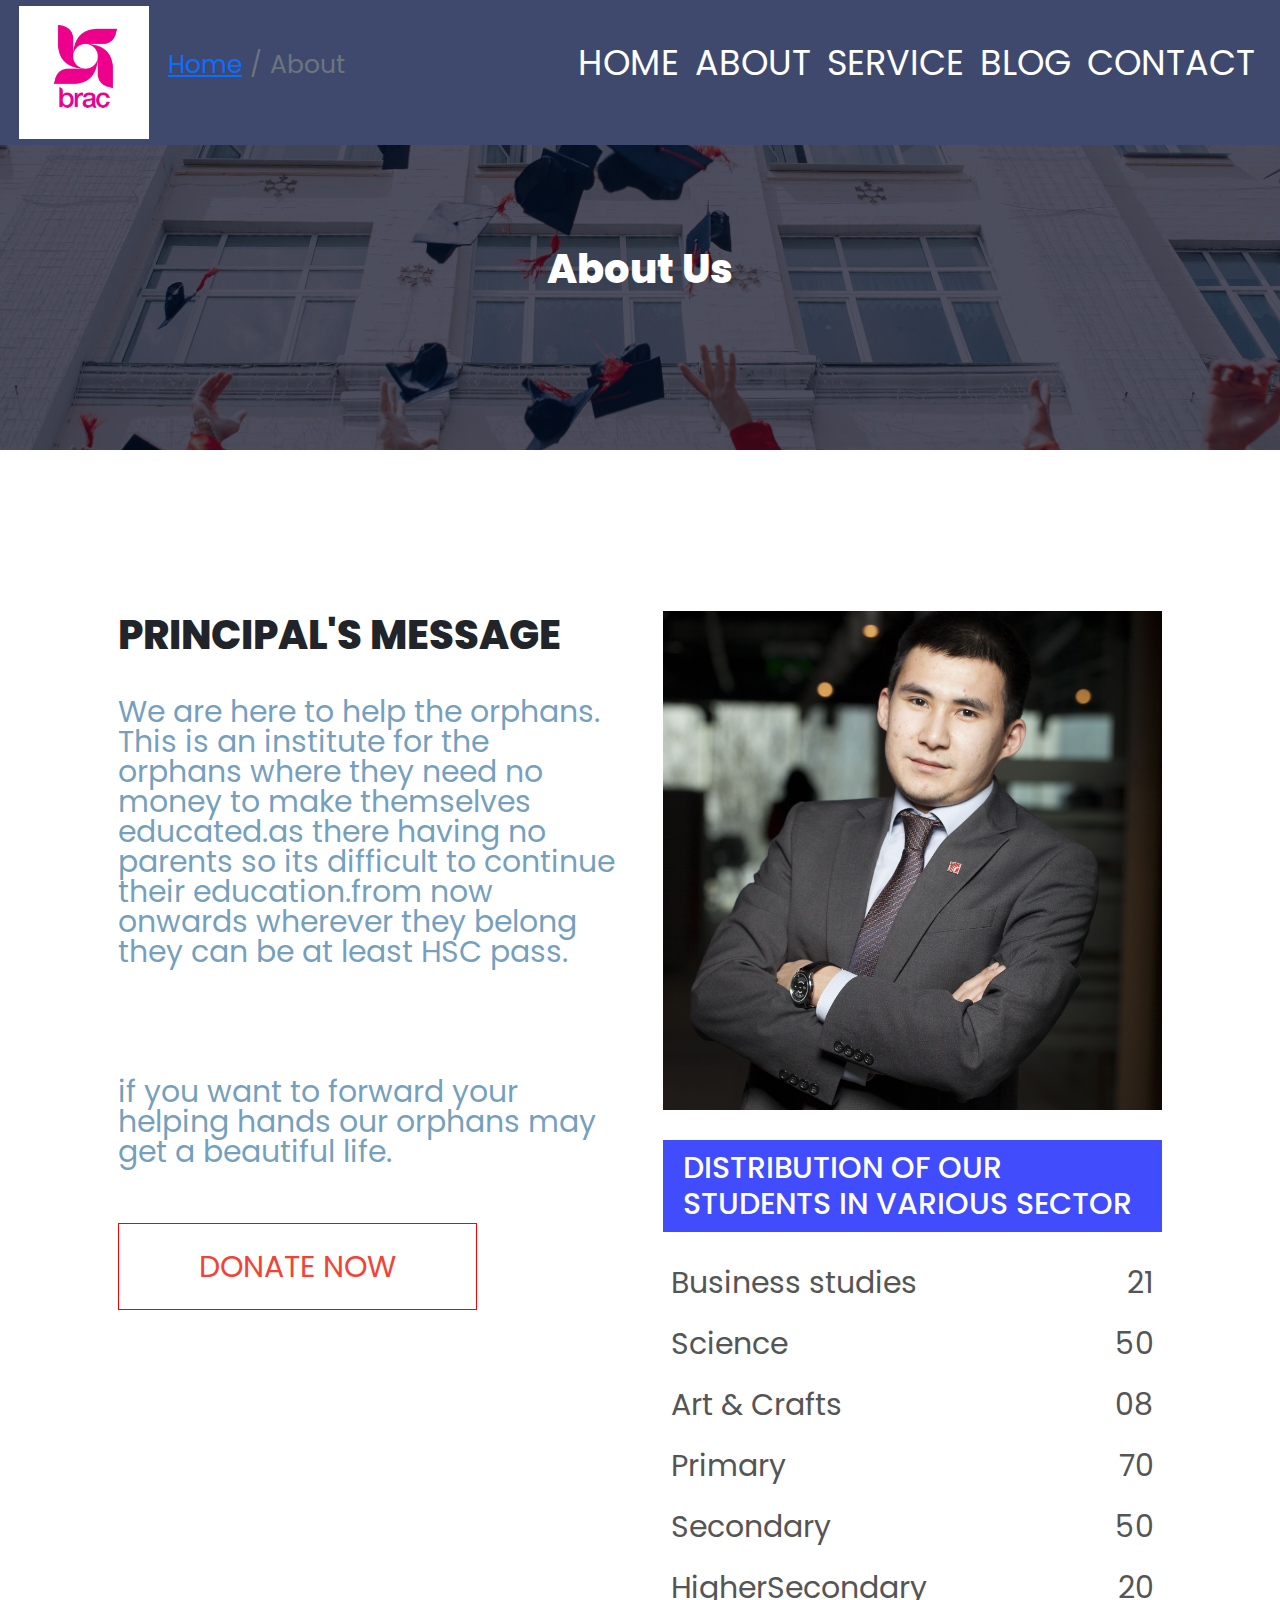
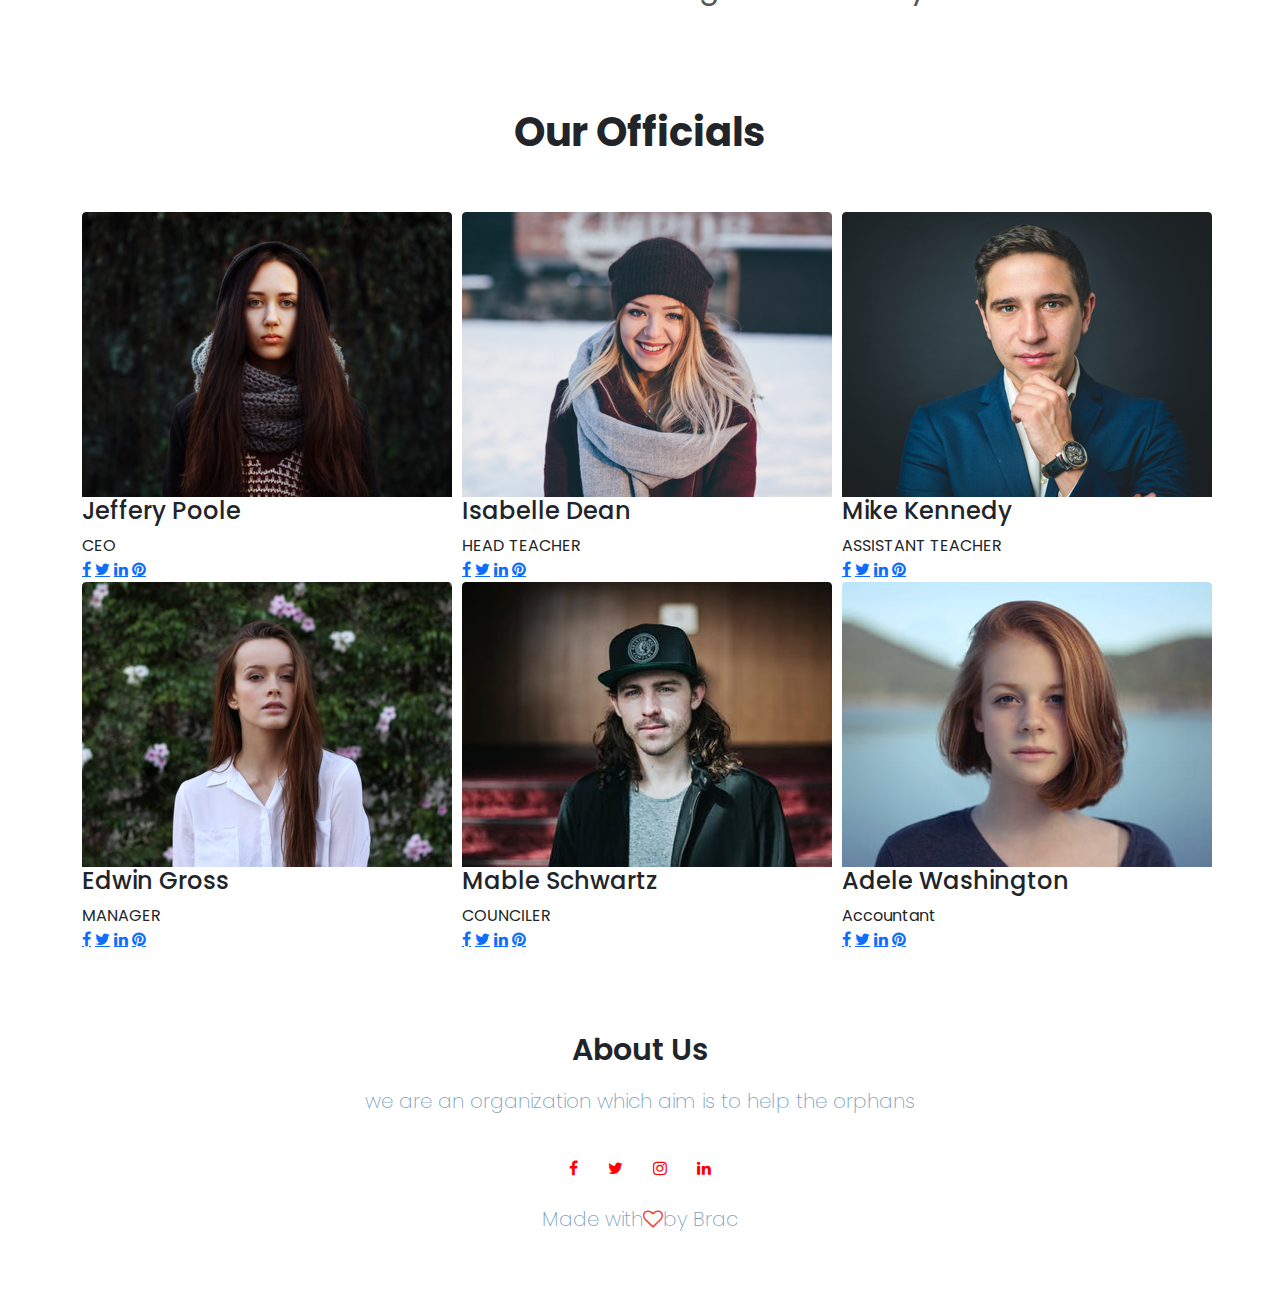
==== about.html @ e912798c "hello" ====
<!DOCTYPE html>
<html>
<head>
    
  <meta name="viewport" content="with-device-width, initial-scale=1.0">
     <title>ORPHANOS</title>
     <link  href="css/bootstrap.min.css" rel="stylesheet" />
     <script src="js/bootstrap.min.js"></script>
     <link rel="stylesheet" href="style.css">
     <link rel="preconnect" href="https://fonts.googleapis.com">
     <link href="css/animate.min.css" rel="stylesheet">
<link rel="preconnect" href="https://fonts.gstatic.com" crossorigin>
<link href="https://fonts.googleapis.com/css2?family=Poppins:ital,wght@0,400;0,600;0,700;1,200;1,300;1,600&display=swap" rel="stylesheet">
<link rel="stylesheet" href="https://stackpath.bootstrapcdn.com/font-awesome/4.7.0/css/font-awesome.min.css">
<link href="https://cdn.jsdelivr.net/npm/bootstrap@5.1.3/dist/css/bootstrap.min.css" rel="stylesheet" integrity="sha384-1BmE4kWBq78iYhFldvKuhfTAU6auU8tT94WrHftjDbrCEXSU1oBoqyl2QvZ6jIW3" crossorigin="anonymous">
<script src="https://cdn.jsdelivr.net/npm/bootstrap@5.1.3/dist/js/bootstrap.bundle.min.js" integrity="sha384-ka7Sk0Gln4gmtz2MlQnikT1wXgYsOg+OMhuP+IlRH9sENBO0LRn5q+8nbTov4+1p" crossorigin="anonymous"></script>
<style>



    .dropdown-content {
      display: none;
      position: absolute;
      background-color: #afd6f0;
      min-width: 30px;
      box-shadow: 0px 8px 16px 0px rgba(0,0,0,0.2);
      z-index: 1;
      
    }
    
    .dropdown-content a {
      float: none;
      color: rgb(250, 252, 255);
      padding-left: 12px;
      padding-right: 12px;
      text-decoration: none;
      display: block;
      text-align: left;
    }
    
    .dropdown-content a:hover {
      background-color: rgb(94, 139, 206);
    }
    
    .dropdown:hover .dropdown-content {
      display: block;
    }
    </style>


</head>
<body>
    <section class="sub-header">  
        <nav>
            <a href="index.html"><img src="./images/logo.png"class="animated bounceInLeft"> </a>
            <nav aria-label="breadcrumb">
                <ol class="breadcrumb">
                  <li class="breadcrumb-item"><a href="#">Home</a></li>
                  <li class="breadcrumb-item active" aria-current="page">About</li>
                </ol>
              </nav>
            <div class="nav-links" id="navlinks">
                <i class="fa fa-times" onclick="hideMenu()"></i>

                <ul>
                    <li><a href="index.html">HOME</a></li>
                    <li><a href="about.html">ABOUT</a></li>
                    <li class="dropdown">
                       <a class="dropbtn" href="">SERVICE</a>
                          <div class="dropdown-content">
                            <a href="course.html">COURSE</a>
                            <a href="facilities.html">FACILITIES</a>
                            <a href="testimonials.html">TESTIMONIAL</a>
                          </div>
                   </li>
                    <li><a href="blog.html">BLOG</a></li>
                    <li><a href="contact.html">CONTACT</a></li>
                </ul>

            </div>
                <i class="fa fa-bars" onclick="showMenu()"></i>
        </nav>

    <h1 class="animated bounceInDown">About Us</h1>
        
    </section>
    <!----about us content--->
    <section class="about-us">
        <div class="row">
            <div class="about-col">
                <h1>PRINCIPAL'S MESSAGE </h1>
                <p class=s>We are here to help the orphans.
                This is an institute for the orphans where they need no money to make themselves educated.as there having no parents so its difficult to continue their education.from now onwards wherever they belong they can be at least HSC pass.</p>
                <br>
                <p>if you want to forward your helping hands our orphans may get a beautiful life.</p>
                  <a href="donate.html"class="joinus-btn red-btn">DONATE NOW</a>
            </div>

            <div class="about-col">
                <img src="./images/about.jpg" class="animated bounceInRight" >
                <div class="blog-right" STYLE = "padding-top: 30px;">

                  <h3>DISTRIBUTION OF OUR STUDENTS IN VARIOUS SECTOR</h3>
                  <div>
                      <span>Business studies</span>
                      <span>21</span>
                  </div>
                  <div>
                   <span>Science</span>
                   <span>50</span>
               </div>
               <div>
                   <span>Art & Crafts</span>
                   <span>08</span>
               </div>
               <div>
                   <span>Primary</span>
                   <span>70</span>
               </div>
               <div>
                   <span>Secondary</span>
                   <span>50</span>
               </div>
               <div>
                   <span>HigherSecondary</span>
                   <span>20</span>
               </div>
              </div>
        
                
            </div>

        </div>
        
    </section>
    
    
    <section id="team-area">
        <div class="container">
            <div class="center fadeInDown">
                <h2 style="font-weight: bold;">Our Officials</h2>
                
            </div>
            <div class="row">
                <div class="col-md-4 col-sm-6 single-team">
                    <div class="inner">
                        <div class="team-img">
                            <img src="./images/team3.png" alt="">
                        </div>
                        <div class="team-content">
                            <h4>Jeffery Poole</h4>
                            <span class="desg">CEO</span>
                            <div class="team-social">
                                <a class="fa fa-facebook" href="#"></a>
                                <a class="fa fa-twitter" href="#"></a>
                                <a class="fa fa-linkedin" href="#"></a>
                                <a class="fa fa-pinterest" href="#"></a>
                            </div>
                        </div>
                    </div>
                </div>
                <div class="col-md-4 col-sm-6 single-team">
                    <div class="inner">
                        <div class="team-img">
                            <img src="./images/team2.png" alt="">
                        </div>
                        <div class="team-content">
                            <h4>Isabelle Dean</h4>
                            <span class="desg">HEAD TEACHER</span>
                            <div class="team-social">
                                <a class="fa fa-facebook" href="#"></a>
                                <a class="fa fa-twitter" href="#"></a>
                                <a class="fa fa-linkedin" href="#"></a>
                                <a class="fa fa-pinterest" href="#"></a>
                            </div>
                        </div>
                    </div>
                </div>
                <div class="col-md-4 col-sm-6 single-team">
                    <div class="inner">
                        <div class="team-img">
                            <img src="./images/team1.png" alt="">
                        </div>
                        <div class="team-content">
                            <h4>Mike Kennedy</h4>
                            <span class="desg">ASSISTANT TEACHER</span>
                            <div class="team-social">
                                <a class="fa fa-facebook" href="#"></a>
                                <a class="fa fa-twitter" href="#"></a>
                                <a class="fa fa-linkedin" href="#"></a>
                                <a class="fa fa-pinterest" href="#"></a>
                            </div>
                        </div>
                    </div>
                </div>
                <div class="col-md-4 col-sm-6 single-team">
                    <div class="inner">
                        <div class="team-img">
                            <img src="./images/team4.png" alt="">
                        </div>
                        <div class="team-content">
                            <h4>Edwin Gross</h4>
                            <span class="desg">MANAGER</span>
                            <div class="team-social">
                                <a class="fa fa-facebook" href="#"></a>
                                <a class="fa fa-twitter" href="#"></a>
                                <a class="fa fa-linkedin" href="#"></a>
                                <a class="fa fa-pinterest" href="#"></a>
                            </div>
                        </div>
                    </div>
                </div>
                <div class="col-md-4 col-sm-6 single-team">
                    <div class="inner">
                        <div class="team-img">
                            <img src="./images/team5.png" alt="">
                        </div>
                        <div class="team-content">
                            <h4>Mable Schwartz</h4>
                            <span class="desg">COUNCILER</span>
                            <div class="team-social">
                                <a class="fa fa-facebook" href="#"></a>
                                <a class="fa fa-twitter" href="#"></a>
                                <a class="fa fa-linkedin" href="#"></a>
                                <a class="fa fa-pinterest" href="#"></a>
                            </div>
                        </div>
                    </div>
                </div>
                <div class="col-md-4 col-sm-6 single-team">
                    <div class="inner">
                        <div class="team-img">
                            <img src="./images/team6.png" alt="">
                        </div>
                        <div class="team-content">
                            <h4>Adele Washington</h4>
                            <span class="desg">Accountant</span>
                            <div class="team-social">
                                <a class="fa fa-facebook" href="#"></a>
                                <a class="fa fa-twitter" href="#"></a>
                                <a class="fa fa-linkedin" href="#"></a>
                                <a class="fa fa-pinterest" href="#"></a>
                            </div>
                        </div>
                    </div>
                </div>
            </div>
        </div>
    </section>

     <!----footer---->
     <section class="footer">
         <h4>About Us</h4>
         <p>we are an organization which aim is to help the orphans</p>
         <div class="icons">
            <i class="fa fa-facebook"></i>
            <i class="fa fa-twitter"></i>
            <i class="fa fa-instagram"></i>
            <i class="fa fa-linkedin"></i>
         </div>
         <p>Made with<i class="fa fa-heart-o"></i>by Brac</p>

     </section>





<!---JAVASCRIPT FOR TOOGLE MENU--->
<script>
    var navlinks = document.getElementById("navlinks");
    function showMenu(){
        navlinks.style.right="0";
    }
    function hideMenu(){
        navlinks.style.right="-200px";
    }

</script>
</body>
</html>
---- style.css ----
*{
    margin: 0;
    padding: 0;
    font-family: 'Poppins', sans-serif;
  }
  .header{
      min-height: 100vh;
      width: 100%;  
      background-position: center;
      background-size: cover;
      position: relative; 
  
}
  .breadcrumb-item{
      font-size: 25px;
  }
  nav{
      display:flex;
      padding:0.5% 1.5%;
      justify-content:space-between;
      align-items:center;
      background: #3e496d;
  }
   nav img {
       width: 130px;
  } 
   .nav-links{
       flex:1;
       text-align:right;  
   }
  .nav-links ul li {
      list-style:none;
      display:inline-block;
      padding: 8px 6px;
      position: relative;
      
  }
  .nav-links ul li a {
      color: #fff;
      text-decoration:none;
      font-size: 35px;
  }

  .nav-links ul li::after{
      content:'';
      width:0%;
      height: 2px;
      background: #f44336;
      display: block;
      margin:auto;
      transition:0.5s;
  }
  .nav-links ul li:hover::after{
      width: 100%;
  }
  .text-box{
      width:95%;
      color:#fff;
      position:absolute;
      top:50%;
      left:50%;
      transform:translate(-50%,-50%);
      text-align:center;
      
  }
  .text-box h1{
      font-size:130px;
    color: #e7ecf7;
    font:bolder;
    background-color: rgb(0, 0, 0,0.5);
    width: 50%;
    position: relative;
    left: 25%;
    
  }
  .text-box p {
      margin: 20px 0 50px;
      font-size:60px;
      color:#fff;
      background-color: rgb(0, 0, 0,0.5);
      width: 50%;
      position: relative;
      left: 25%;
  }





  .btn {
    border-radius: 4px;
    background-color: #f4511e;
    border: none;
    color: #FFFFFF;
    text-align: center;
    font-size: 28px;
    padding: 20px;
    width: 200px;
    transition: all 0.5s;
    cursor: pointer;
    margin: 5px;
  }
  
  .btn span {
    cursor: pointer;
    display: inline-block;
    position: relative;
    transition: 0.5s;
  }
  
  .btn span:after {
    content: '\00bb';
    position: absolute;
    opacity: 0;
    top: 0;
    right: -20px;
    transition: 0.5s;
  }
  
  .btn:hover span {
    padding-right: 25px;
  }
  
  .btn:hover span:after {
    opacity: 1;
    right: 0;
  }







.joinus-btn{
    display: inline-block;
    text-decoration: none;
    color:#fff;
    border: 5px solid rgb(62, 12, 179);
    padding: 20px 80px;
    font-size: 30px;
    background: rgb(67, 131, 216);
    position:relative;
    cursor: pointer;
}
.joinus-btn:hover{
    border:1px solid #f44336;
    background: #f44336;
    transition: 1s;
}
nav .fa{
    display: none;
}


@media(max-width:1000px){
    .text-box h1{
        font-size:50px;
    } 
   .nav-links ul li {
       display: block;
   }
   .nav-links{
       position: fixed;
       background:#d82727;
       height:100vh;
       width:200px;
       top:0;
       right:-200px;
       text-align: left;
       z-index:2;
       transition: 1s;
   }
    nav .fa {
        display:block;
        color: #fff;
        margin:10px;
        font-size:22px;
        cursor: pointer;
    }
    .nav-links ul {
        padding:30px
    }
}
/*-----course--*/
.course{
    width:80%;
    margin:auto;
    text-align: center;
    padding-top: 100px;
}
h1{
    font-size: 40px;
    font-weight: 800;
}

p{
    color: rgba(20, 96, 146, 0.603);
    font-size: 30px;
    font-weight: 400;
    line-height: 30px;
    padding: 10px;
}
.row{
    margin-top: 5%;
    display: flex;
    justify-content: space-between;
}
.course-col{
    flex-basis: 31%;
    background: #c8d5ee75;
    border-radius: 10px;
    margin-bottom: 5%;
    padding: 20px 12px;
    box-sizing: border-box;
    transition: 0.5s;
}
h2 {
    text-align: center;
    font-weight: 600;
    font-size:40px;
    margin: 10px 0;
}
.course-col:hover{
    box-shadow: 0 0 40px 20px rgba(27, 5, 128, 0.2);
}
@media(max-width:1000px)
{
    .row{
        flex-direction: column;
    }
}
/*-----campus--*/
.campus{
    width:80%;
    margin:auto;
    text-align: center;
    padding-top: 50px;
}
.campus-col {
    flex-basis:32%;
    border-radius: 10px;
    margin-bottom: 30px;
    position: relative;
    overflow: hidden;
} 
.campus-col img{
    width: 100%;
    display: block;
}
.layer{
    background: transparent;
    height:100%;
    width:100%;
    position:absolute;
    top:0;
    left:0;
    transition: 0.5s;
}
.layer:hover{
    background:rgb(166, 193, 241)
}
.layer h3  {
    width:100%;
    font-weight: 700;
    color: #fff;
    font-size: 40px;
    bottom: 0;
    left: 50%;
    transform: translateX(-50%);
    position: absolute;
    opacity:0;
    transition: 0.5%;
}
.layer:hover h3{
    bottom:49%;
    opacity:1;
}

/*-----facilities--*/
.facilities{
    width:80%;
    margin:auto;
    text-align: center;
    padding-top: 100px;
}
.facilities-col{
flex-basis:31%;
border-radius: 10px;
margin-bottom: 5%;
text-align: left;

} 
.facilities-col img{
width: 100%;
border-radius: 10px;
}
.facilities-col p{
    padding: 0;
}
.facilities-col h3{
    font-size: 35px;
    margin-top: 16px;
    margin-bottom: 15px;
    text-align: left;
}
/*-----testimonial--*/
.testimonial{
    width:80%;
    margin:auto;
    text-align: center;
    padding-top: 100px;

}
.testimonial-col{
    flex-basis:44%;
    border-radius: 10px;
    margin-bottom: 5%;
    text-align: left;
    background: rgba(218, 236, 243, 0.932);
    padding: 25px;
    cursor: pointer;
    display: flex;
    } 
    .testimonial-col img{
    height: 40px;
    margin-right: 5px;
    margin-left: 30px;
    border-radius: 50px;
    }
    .testimonial-col p{
        padding: 0;
        font-size: 25px;
        font-weight: 400;
    }
    .testimonial-col h3{
        font-size: 30px;
        margin-top: 16px;
        margin-bottom: 15px;
        text-align: left;
    }
    .testimonial-col .fa{
        color: gold;
    }
    @media(max-width:1000px){
        .testimonial-col img{
           
            margin-right: 15px;
            margin-left: 0px;
            
    }
}

/*----call it to action----*/
.cta{
    
    margin: auto;
    width: 80%;
    background-image: linear-gradient(rgba(4,9,30,0.7),rgba(4,9,30,0.7)),url(images/banner2.png); 
    background-position: center;
    background-size: cover;
    text-align: center;
    padding : 100px ;
    border-radius: 10px;
}
.cta h1{
    color: white;
    margin-bottom: 40px;
    padding: 0;
    font-size: 50px;
}
@media(max-width:1000px){

    .cta h1{
        font-size: 50px;
    }
    
    
}
            
/*----footer----*/
.footer{
    width:100%;
    text-align: center;
    padding: 30px 0;

}
.footer h4 {
    font-size: 30px;
    margin-top: 50px;
    font-weight: 600;
}

.footer p {
    font-size: 20px;
    font-weight: 250;
}
.icons .fa {
    color: red;
    margin:0 13px;
    cursor: pointer;
    padding: 18px 0;
}
.fa-heart-o{
     color: #f44336;

}
 
/*----about us----*/
.sub-header{
    height: 50vh;
    width: 100%;
    background-image: linear-gradient(rgba(4,9,30,0.7),rgba(4,9,30,0.7)),url(images/background.jpg); 
    background-position: center;
    background-size: cover;
    text-align: center;
    color: #fff;
}
.sub-header h1{
    margin-top: 100px;
}
.about-us {
    width: 80%;
    margin: auto;
    padding-top: 80px;
    padding-bottom: 50px;
}
.about-col{
    flex-basis: 48%;
    padding: 30px 2px;

}
.about-col img{
    width: 100%;
}
.about-col h1{
    padding-top: 0;
}
.about-col p {
   
    padding: 30px 0 40px;
}
.red-btn{
    border: 1px solid red;
    background: transparent;
    color: #f44336;
}

.red-btn:hover{
    color: #fff;
}

/*----our courses----*/
.subb-header{
    height: 50vh;
    width: 100%;
    background-image: linear-gradient(rgba(4,9,30,0.7),rgba(4,9,30,0.7)),url(images/background.jpg); 
    background-position: center;
    background-size: cover;
    text-align: center;
    color: #fff;
}
.subb-header h1{
    margin-top: 50px;
    font-size: 60px;
}

/*-------blogcontent-------*/
.subbb-header{
    height: 50vh;
    width: 100%;
    background-position: center;
    background-size: cover;
    text-align: center;
    color: #fff;
}
.subbb-header h1{
    margin-top: 50px;
    font-size: 60px;

}
.blog-content{
    width: 80%;
    margin: auto;
    padding: 60px 0;

}

.blog-left {
    flex-basis: 65%;
}
.blog-left img{
    width: 100%;
    padding-left: 20px;
}
.blog-left h2 {
    color: #222;
    font-weight: 600;
    margin: 30px 0;
}
.blog-left h2{
    color: #222;
    font-weight: 600;
    margin: 30px 0;

}

.blog-left p{
    color:#222;
    padding: 0;
}
.blog-right{
    flex-basis: 32%;
}
.blog-right h3{
    background:#414dfc;
    color: white;
    padding: 10px 20px;
    font-size: 30px;
    margin-bottom: 20px;
}
.blog-right div {
    display: flex;
    align-items: center;
    justify-content: space-between;
    color:#555;
    padding:8px;
    box-sizing: border-box;
    font-size: 30px;
    font-weight: 300px;
}

.comment-box{
    border: 1px solid #ccc;
    margin: 50px 0;
    padding: 10px 20px;

}
.comment-box h3{
    font-size: 30px;
    text-align: left;
    font-weight: 600;
   
}
.comment-form input, .comment-form textarea{
    width: 100%;
    padding:10px;
    margin: 15px 0;
    box-sizing: border-box;
    border: none;
    outline: none;
    background:#f0f0f0;
}
.comment-form button{
    margin: 10px 0;
}
@media(max-width:1000px){
  .subb-header h1{
      font-size: 24px;
  }
  }



/*-------contact-------*/
.location{
    width: 80%;
    margin: auto;
    padding: 80px 0;
}
.location iframe {
    width:100%;
}
.contact-us{
    width:80%;
    margin: auto;
}
.contact-col{
    flex-basis: 48%;
    margin-bottom: 30px;
}
.contact-col div{
    display: flex;
    align-items: center;
    margin-bottom: 40px;

}
.contact-col div .fa{
    font-size: 28px;
    color: #f44336;
    margin:10px;
    margin-right: 30px;
}

.contact-col div p{
    padding:0;
}
.contact-col div h5{
    font-size: 20px;
    margin-bottom:5px ;
    color:#555;
    font-weight: 600;
}
.contact-col input, .contact-col textarea{

    width: 100%;
    padding:15px;
    margin-bottom: 17px;
    outline:none;
    border:1px solid #ccc;
    
}
.flip-card {
    background-color: transparent;
    width: 400px;
    height: 400px;
    perspective: 1000px;
  }
  
  .flip-card-inner {
    position: relative;
    width: 100%;
    height: 100%;
    text-align: center;
    transition: transform 0.6s;
    transform-style: preserve-3d;
    box-shadow: 0 4px 8px 0 rgba(0,0,0,0.2);
  }
  
  .flip-card:hover .flip-card-inner {
    transform: rotateY(180deg);
  }
  
  .flip-card-front, .flip-card-back {
    position: absolute;
    width: 100%;
    height: 100%;
    -webkit-backface-visibility: hidden;
    backface-visibility: hidden;
  }
  
  .flip-card-front {
    background-color: white;
    color: black;
    padding-top: 20px;
  }
  
  .flip-card-back {
      padding-top: 70px;
    background-color: #f5f5f5;
    color: red;
    transform: rotateY(180deg);
  }









  #recent-works {
    background-color: #f5f5f5;
    padding-bottom: 70px;
    border-bottom: 4px solid red;

    
}



  .recent-work-wrap {
    position: relative;
    overflow: hidden;
    
}



.recent-work-wrap img {
    width: 100%;
}

.recent-work-wrap .recent-work-inner {
    top: 0;
    background: transparent;
    opacity: .8;
    width: 100%;
    padding-left: 0px;
    border-radius: 0;
    margin-bottom: 0;
}

.recent-work-wrap .overlay {
    position: absolute;
    top: 0;
    left: 0;
    width: 100%;
    height: 100%;
    opacity: 0;
    border-radius: 0;
    background: rgba(0, 0, 0, 0.7);
    color: #fff;
    vertical-align: middle;
    -webkit-transition: opacity 500ms;
    transition: opacity 500ms;
    padding: 0px;
    text-align: start;
    display: -webkit-box;
    display: -ms-flexbox;
    display: flex;
    -webkit-box-orient: vertical;
    -webkit-box-direction: normal;
    -ms-flex-direction: column;
    flex-direction: column;
    -webkit-box-pack: center;
    -ms-flex-pack: center;
    justify-content: center;
}

.recent-work-wrap .overlay .preview {
    color: #fff;
    height: 5000px;
    width: 5000px;
    display: inline-block;
    
}

.recent-work-wrap:hover .overlay {
    opacity: 1;
}


.img-fluid {
        max-width: 100%;
}

ul.sidebar-gallery {
    list-style: none;
    padding: 0;
    margin: 0;
}




.sidebar-gallery li {
    display: inline-block;
    margin: 15px 0;
    width: 50%;
    float: left;
}

.sidebar-gallery li a {
    border-radius: 4px;
    display: block;
    padding: 0 5px
}


.sidebar-gallery li a  img {
    width: 100%;
}
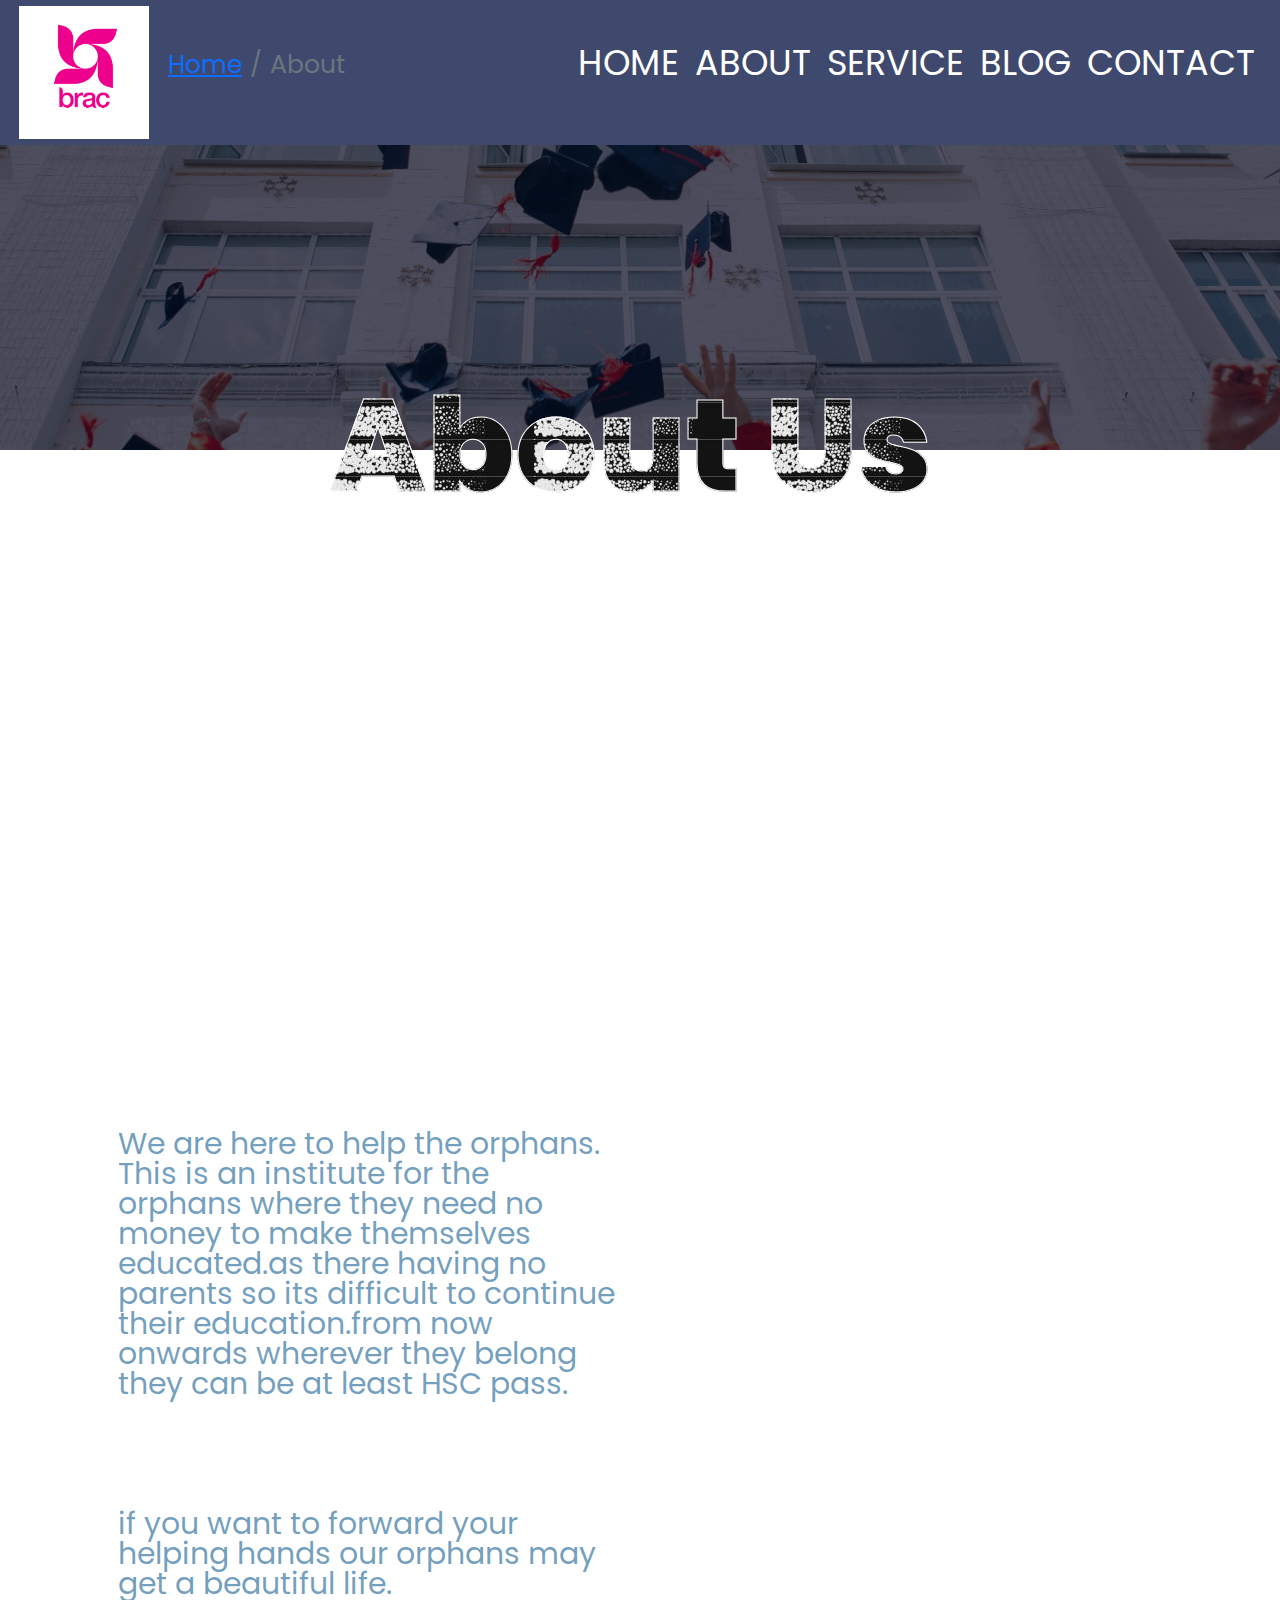
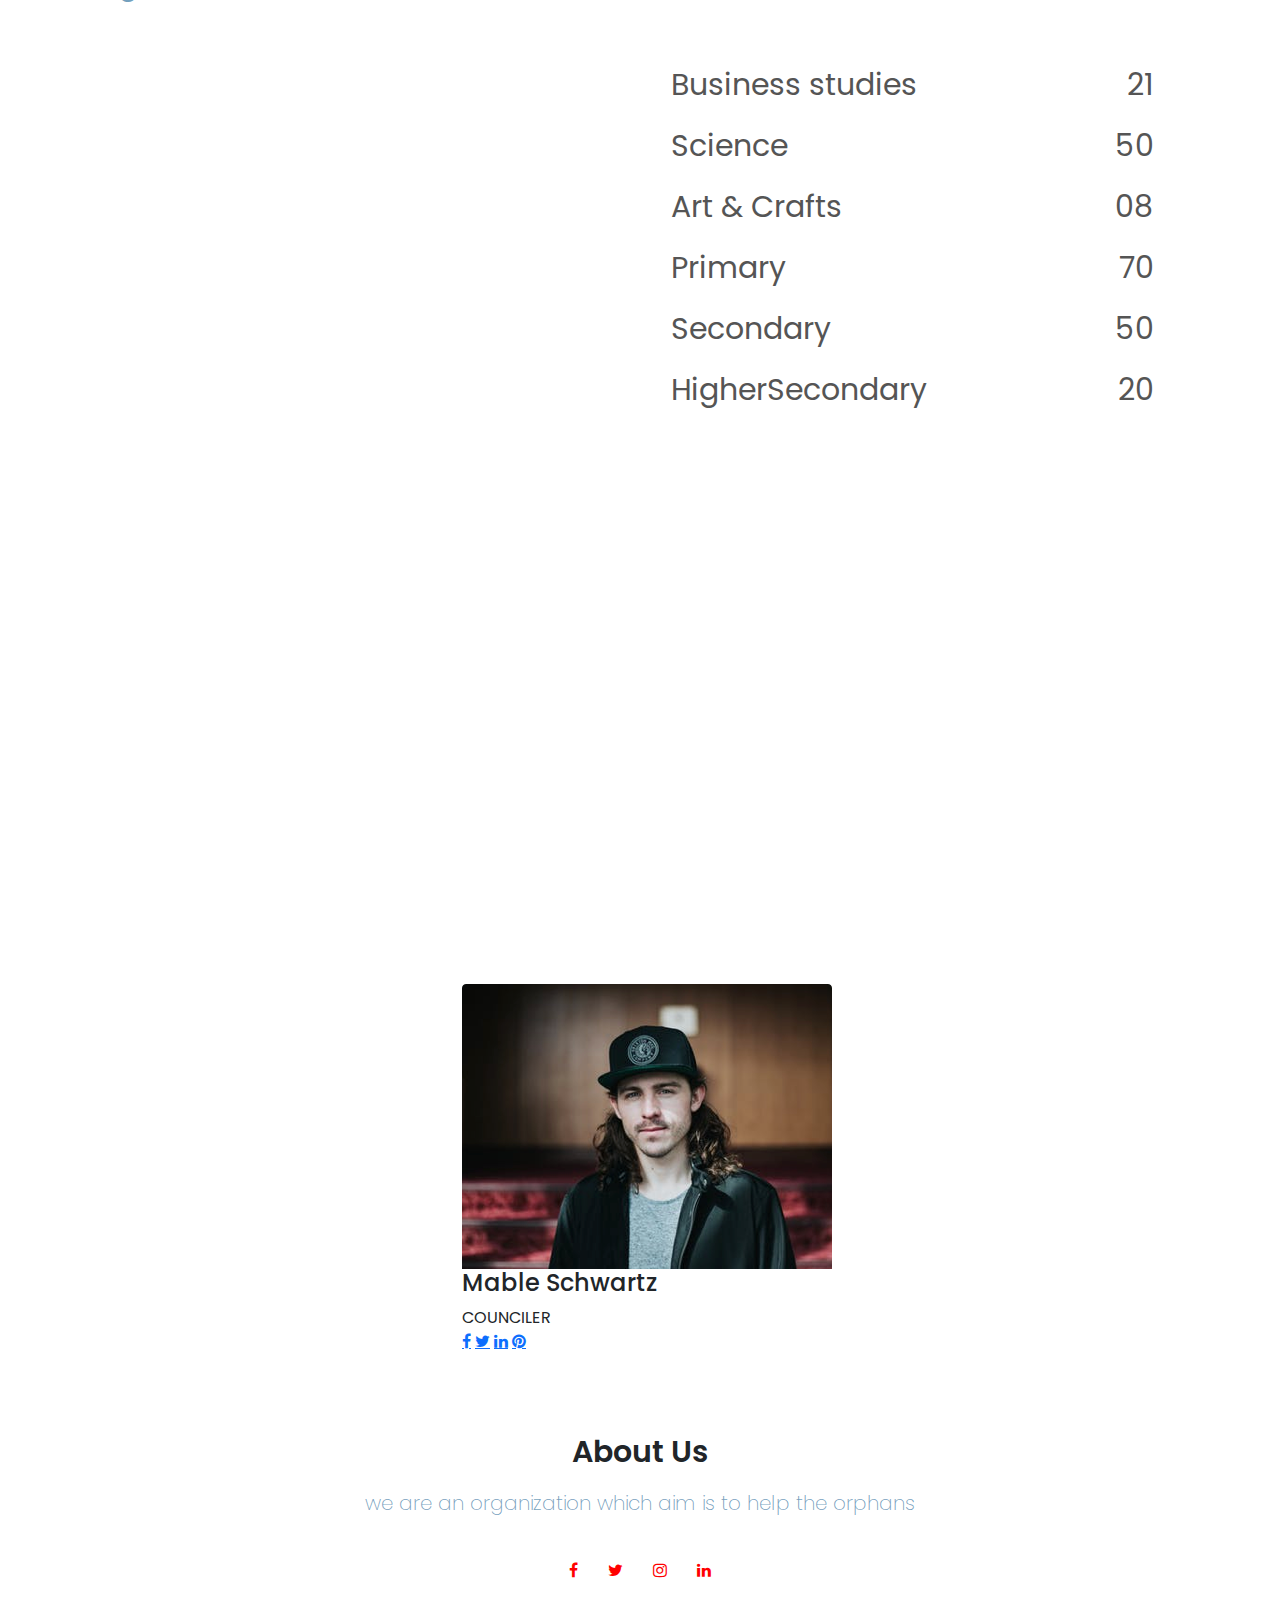
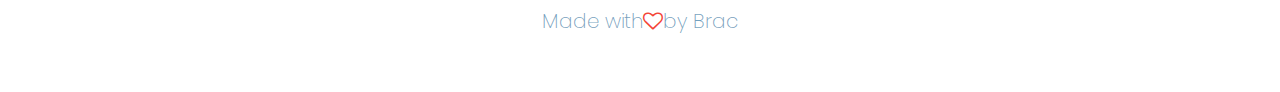
==== commit 37296552: "final" ====
--- a/about.html
+++ b/about.html
@@ -9,6 +9,7 @@
      <link rel="stylesheet" href="style.css">
      <link rel="preconnect" href="https://fonts.googleapis.com">
      <link href="css/animate.min.css" rel="stylesheet">
+     <link rel="stylesheet" href="https://unpkg.com/aos@next/dist/aos.css" />
 <link rel="preconnect" href="https://fonts.gstatic.com" crossorigin>
 <link href="https://fonts.googleapis.com/css2?family=Poppins:ital,wght@0,400;0,600;0,700;1,200;1,300;1,600&display=swap" rel="stylesheet">
 <link rel="stylesheet" href="https://stackpath.bootstrapcdn.com/font-awesome/4.7.0/css/font-awesome.min.css">
@@ -44,12 +45,34 @@
     
     .dropdown:hover .dropdown-content {
       display: block;
-    }
+      
+    }
+    .vdo video{
+       
+    width: 100%;
+    height:.10%;
+}
+
+
+
+    #preloader {
+    background: black url(./images/ben-redblock-loading.gif) no-repeat center center;
+    height: 100vh;
+    background-size: 30%;
+    width: 100%;
+    position: fixed;
+    z-index: 100;
+}
     </style>
 
+
+<script src="./touch.js"></script>
 
 </head>
 <body>
+    <div id="preloader">
+
+    </div>
     <section class="sub-header">  
         <nav>
             <a href="index.html"><img src="./images/logo.png"class="animated bounceInLeft"> </a>
@@ -81,26 +104,38 @@
                 <i class="fa fa-bars" onclick="showMenu()"></i>
         </nav>
 
-    <h1 class="animated bounceInDown">About Us</h1>
         
+        <div class="vdo">
+           
+        <video src="./videos/Orphan School.mp4" autoplay loop muted ></video>
+        
+    </div>
+    
+   
     </section>
+    <div class="text-box">
+    <h1 class="animated bounceInDown" style= "font-size: 130px;"    >About Us</h1>
+   
+</div>
+  
     <!----about us content--->
-    <section class="about-us">
+    <section class="about-us" style="padding-top: 40%;">
+         
         <div class="row">
             <div class="about-col">
-                <h1>PRINCIPAL'S MESSAGE </h1>
-                <p class=s>We are here to help the orphans.
+                <h1 data-aos="fade-right">PRINCIPAL'S MESSAGE </h1>
+                <p class=>We are here to help the orphans.
                 This is an institute for the orphans where they need no money to make themselves educated.as there having no parents so its difficult to continue their education.from now onwards wherever they belong they can be at least HSC pass.</p>
                 <br>
                 <p>if you want to forward your helping hands our orphans may get a beautiful life.</p>
-                  <a href="donate.html"class="joinus-btn red-btn">DONATE NOW</a>
+                  <a href="donate.html"class="joinus-btn red-btn" data-aos="fade-up">DONATE NOW</a>
             </div>
 
             <div class="about-col">
-                <img src="./images/about.jpg" class="animated bounceInRight" >
-                <div class="blog-right" STYLE = "padding-top: 30px;">
-
-                  <h3>DISTRIBUTION OF OUR STUDENTS IN VARIOUS SECTOR</h3>
+                <img src="./images/about.jpg" data-aos="fade-left" >
+                <div class="blog-right" >
+
+                  <h3 data-aos="fade-left">DISTRIBUTION OF OUR STUDENTS IN VARIOUS SECTOR</h3>
                   <div>
                       <span>Business studies</span>
                       <span>21</span>
@@ -138,11 +173,11 @@
     <section id="team-area">
         <div class="container">
             <div class="center fadeInDown">
-                <h2 style="font-weight: bold;">Our Officials</h2>
+                <h2 style="font-weight: bold;" data-aos="fade-right">Our Officials</h2>
                 
             </div>
             <div class="row">
-                <div class="col-md-4 col-sm-6 single-team">
+                <div class="col-md-4 col-sm-6 single-team" data-aos="fade-up-right">
                     <div class="inner">
                         <div class="team-img">
                             <img src="./images/team3.png" alt="">
@@ -159,7 +194,7 @@
                         </div>
                     </div>
                 </div>
-                <div class="col-md-4 col-sm-6 single-team">
+                <div class="col-md-4 col-sm-6 single-team" data-aos="fade-up">
                     <div class="inner">
                         <div class="team-img">
                             <img src="./images/team2.png" alt="">
@@ -176,7 +211,7 @@
                         </div>
                     </div>
                 </div>
-                <div class="col-md-4 col-sm-6 single-team">
+                <div class="col-md-4 col-sm-6 single-team" data-aos="fade-up-left">
                     <div class="inner">
                         <div class="team-img">
                             <img src="./images/team1.png" alt="">
@@ -193,12 +228,12 @@
                         </div>
                     </div>
                 </div>
-                <div class="col-md-4 col-sm-6 single-team">
+                <div class="col-md-4 col-sm-6 single-team" data-aos="fade-up-right">
                     <div class="inner">
                         <div class="team-img">
                             <img src="./images/team4.png" alt="">
                         </div>
-                        <div class="team-content">
+                        <div class="team-content" >
                             <h4>Edwin Gross</h4>
                             <span class="desg">MANAGER</span>
                             <div class="team-social">
@@ -227,7 +262,7 @@
                         </div>
                     </div>
                 </div>
-                <div class="col-md-4 col-sm-6 single-team">
+                <div class="col-md-4 col-sm-6 single-team" data-aos="fade-up-left">
                     <div class="inner">
                         <div class="team-img">
                             <img src="./images/team6.png" alt="">
@@ -277,5 +312,13 @@
     }
 
 </script>
+<script>
+    let myHover3D = new Hover3D(".team-img"); // Yep! That's it.
+</script>
+<script src="https://unpkg.com/aos@next/dist/aos.js"></script>
+<script>
+  AOS.init();
+</script>
+<script src="./script.js"></script>
 </body>
 </html>--- a/style.css
+++ b/style.css
@@ -64,14 +64,28 @@
       
   }
   .text-box h1{
-      font-size:130px;
+      font-size:200px;
     color: #e7ecf7;
     font:bolder;
     background-color: rgb(0, 0, 0,0.5);
     width: 50%;
     position: relative;
     left: 25%;
+    line-height: 160px;
+    margin-left: -10px;
+    color: transparent;
+    -webkit-text-stroke: 1px #fff;
+    background: url(./images/review1.jpg);
+    -webkit-background-clip: text;
+    background-position: 0 0 ;
+    animation: back 20s linear infinite;
     
+  }
+
+  @keyframes back{
+      100%{
+          background-position: 2000px 0;
+      }
   }
   .text-box p {
       margin: 20px 0 50px;
